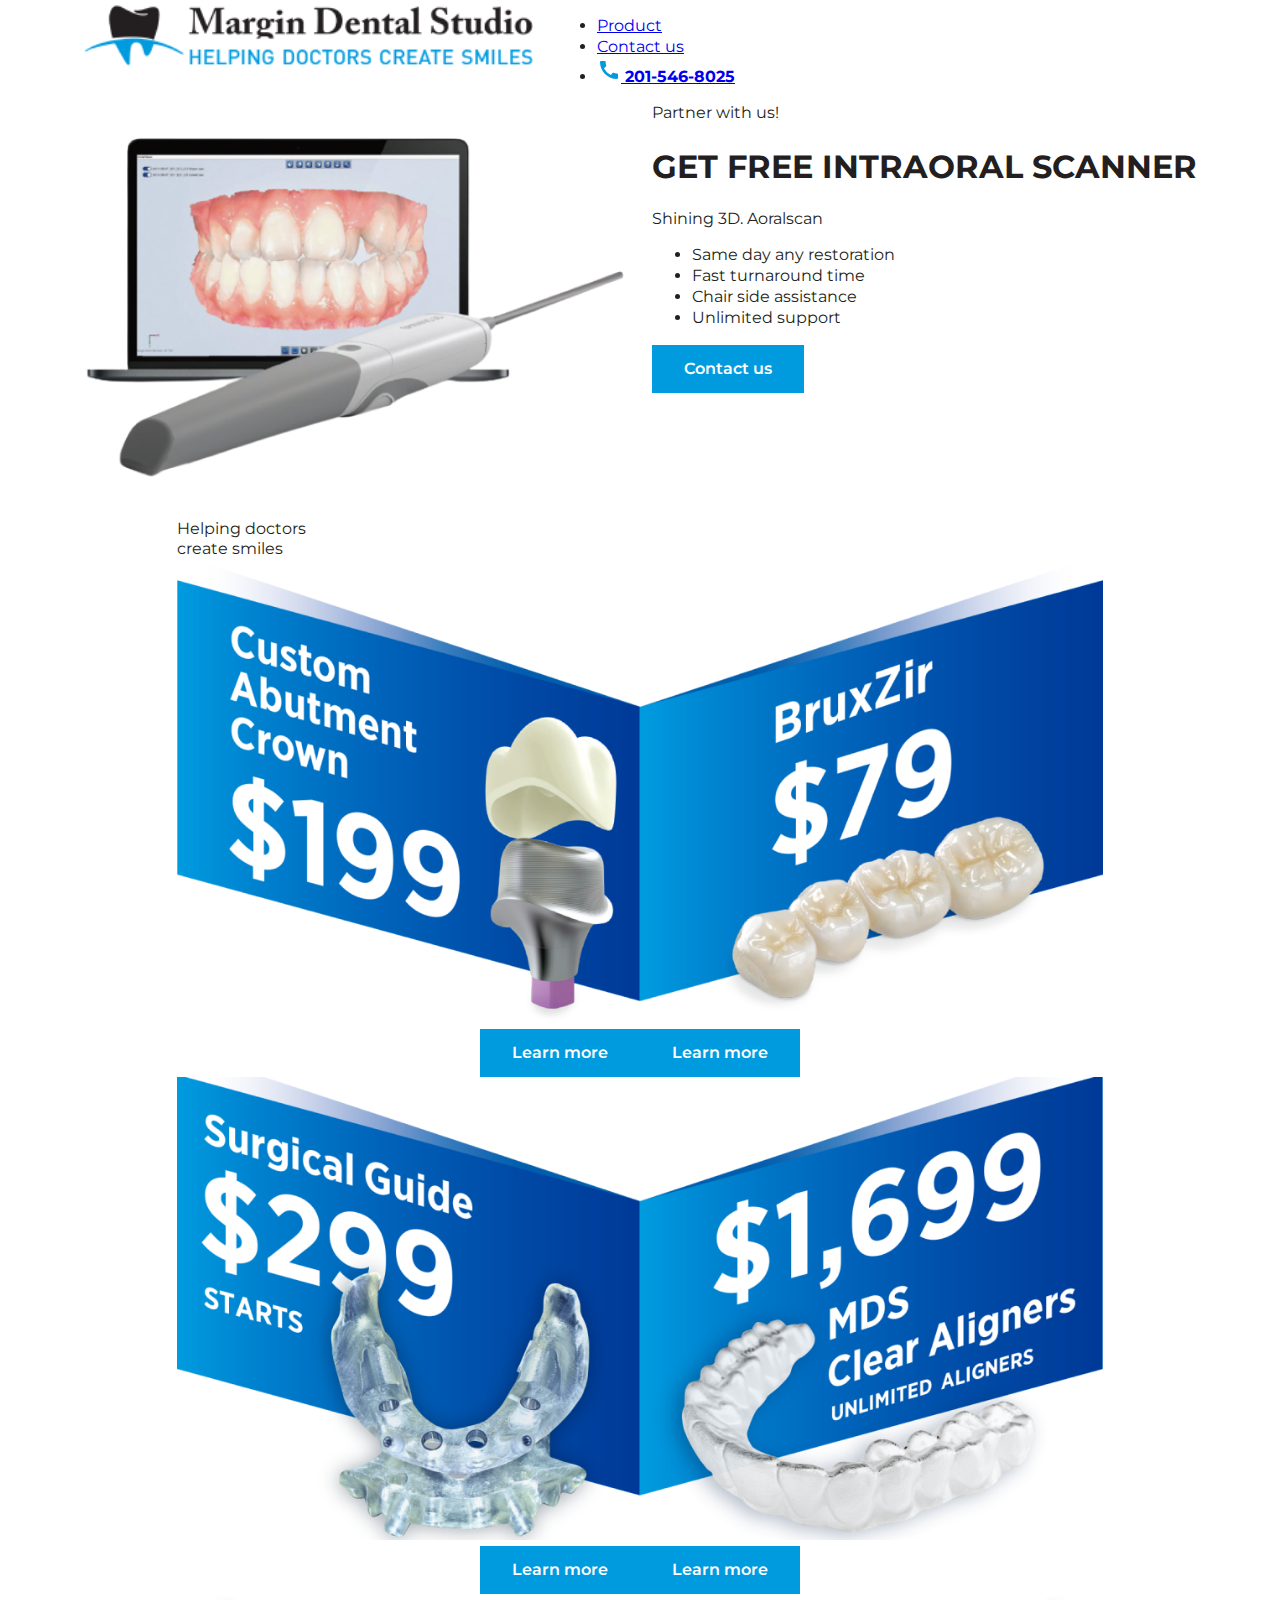
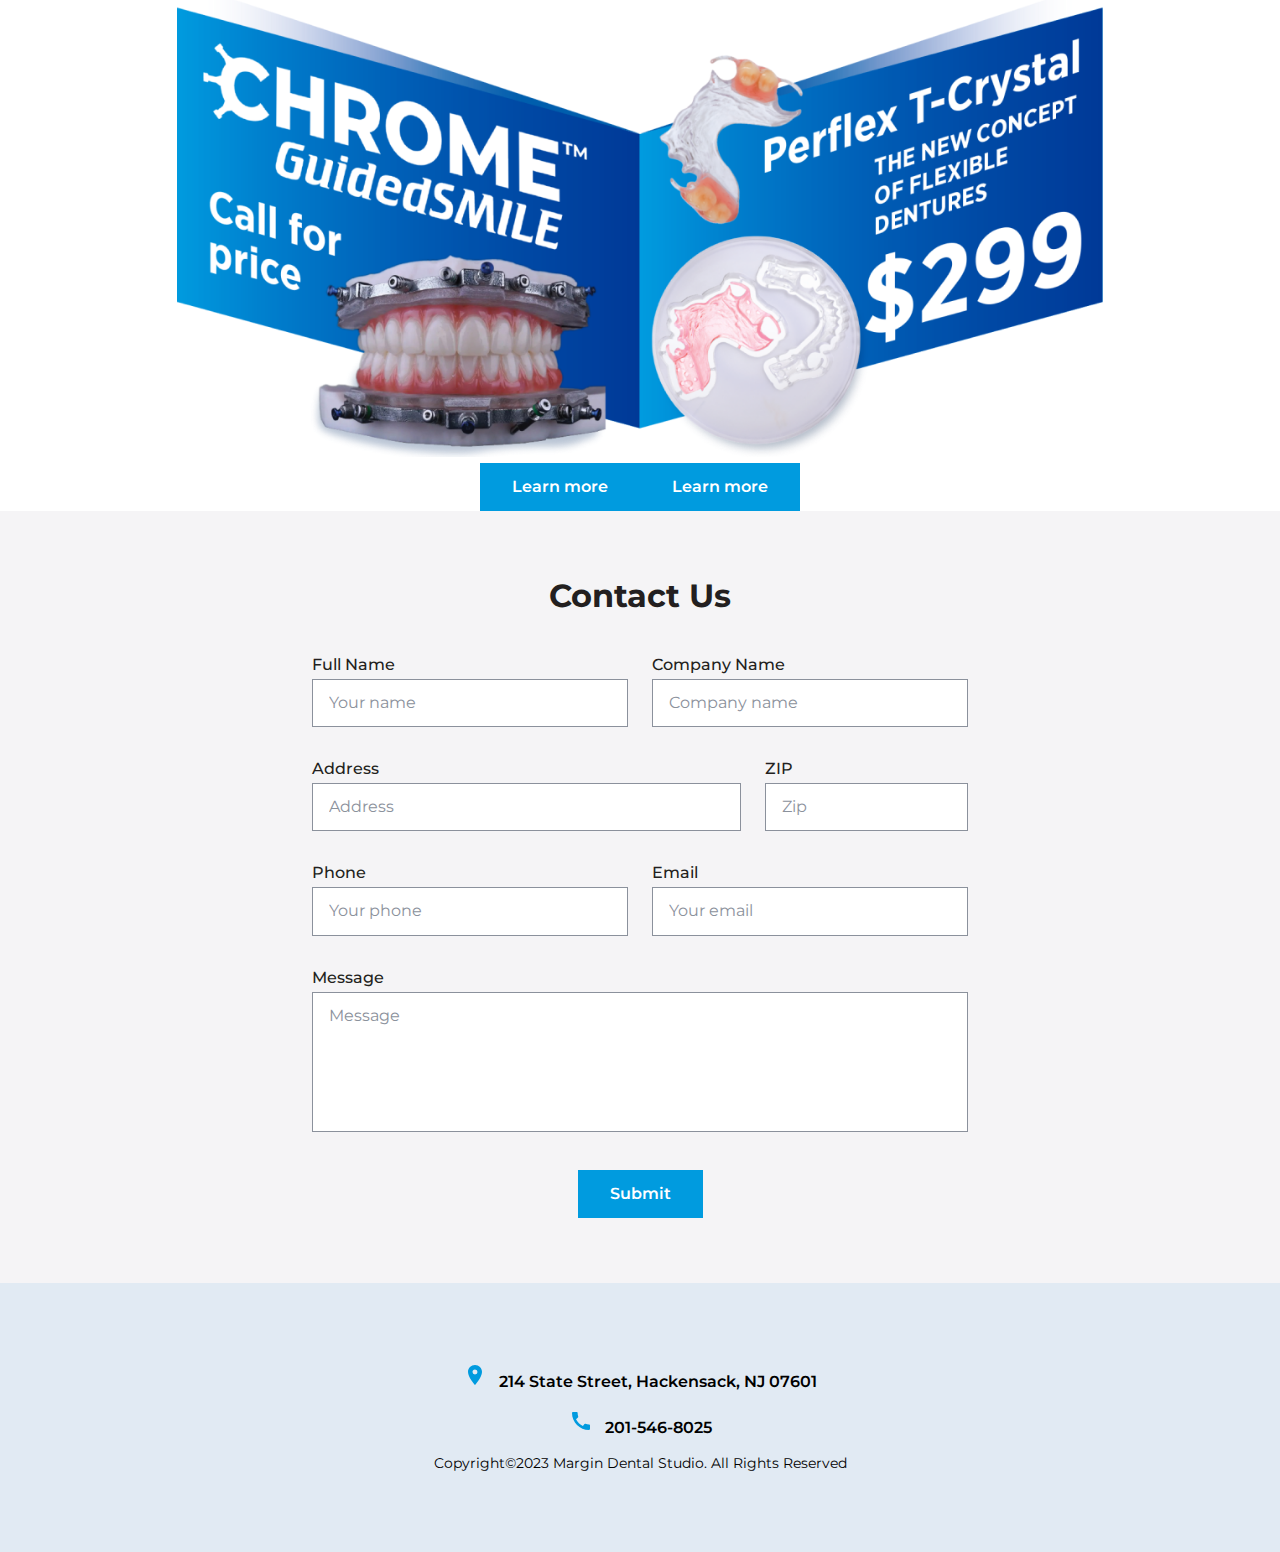
==== index.html @ 73608249 "first commit" ====
<!DOCTYPE html>
<html lang="en">

<head>
    <meta charset="UTF-8">
    <meta http-equiv="X-UA-Compatible" content="IE=edge">
    <meta name="viewport" content="width=device-width, initial-scale=1.0">
    <title>Dental</title>
    <link
        href="https://fonts.googleapis.com/css?family=Montserrat:100,200,300,regular,500,600,700,800,900,100italic,200italic,300italic,italic,500italic,600italic,700italic,800italic,900italic"
        rel="stylesheet" />
    <link rel="stylesheet" href="styles/normalize.css">
    <link rel="stylesheet" href="styles/grid.css">
    <link rel="stylesheet" href="styles/styles.css">
</head>

<body>
    <header class="header">
        <div class="container">
            <div class="row">
                <div class="col-md-5">
                    <div class="logo">
                        <img src="images/logo.png" alt="Logotype">
                    </div>
                </div>
                <div class="col-md-7">
                    <nav>
                        <ul class="menu">
                            <li><a href="#">Product</a></li>
                            <li><a href="#">Contact us</a></li>
                            <li><a href="#">
                                    <svg xmlns="http://www.w3.org/2000/svg" width="24" height="24" fill="none"
                                        viewBox="0 0 24 24">
                                        <g clip-path="url(#a)">
                                            <path fill="#009BDF"
                                                d="M20.01 15.38c-1.23 0-2.42-.2-3.53-.56a.977.977 0 0 0-1.01.24l-1.57 1.97c-2.83-1.35-5.48-3.9-6.89-6.83l1.95-1.66c.27-.28.35-.67.24-1.02-.37-1.11-.56-2.3-.56-3.53 0-.54-.45-.99-.99-.99H4.19C3.65 3 3 3.24 3 3.99 3 13.28 10.73 21 20.01 21c.71 0 .99-.63.99-1.18v-3.45c0-.54-.45-.99-.99-.99Z" />
                                        </g>
                                        <defs>
                                            <clipPath id="a">
                                                <path fill="#fff" d="M0 0h24v24H0z" />
                                            </clipPath>
                                        </defs>
                                    </svg>
                                    <strong>201-546-8025</strong>
                                </a></li>
                        </ul>
                    </nav>
                </div>
            </div>
        </div>
    </header>
    <div class="head">
        <div class="container">
            <div class="row">
                <div class="col-md-6">
                    <img src="images/head.png" alt="head">
                </div>
                <div class="col-md-6">
                    <div class="head__subtitle">
                        Partner with us!
                    </div>
                    <h1 class="head__title">GET FREE INTRAORAL SCANNER</h1>
                    <div class="head__text">Shining 3D. Aoralscan</div>
                    <ul class="list">
                        <li>Same day any restoration</li>
                        <li>Fast turnaround time</li>
                        <li>Chair side assistance</li>
                        <li>Unlimited support</li>
                    </ul>
                    <a href="#" class="btn">Contact us</a>
                </div>
            </div>
        </div>
    </div>
    <div class="main">
        <div class="container">
            <div class="row justify-content-center">
                <div class="col-md-10">
                    <div class="main__title">Helping doctors <br>create smiles</div>

                    <div class="main__item">
                        <div class="main__poster"><img src="images/poster1.png" alt="Poster1"></div>
                        <div class="main__btns d-flex justify-content-center">
                            <a href="#" class="btn blue">Learn more</a>
                            <a href="#" class="btn">Learn more</a>
                        </div>
                    </div>
                    <div class="main__item">
                        <div class="main__poster"><img src="images/poster2.png" alt="Poster2"></div>
                        <div class="main__btns d-flex justify-content-center">
                            <a href="#" class="btn blue">Learn more</a>
                            <a href="#" class="btn">Learn more</a>
                        </div>
                    </div>
                    <div class="main__item">
                        <div class="main__poster"><img src="images/poster3.png" alt="Poster3"></div>
                        <div class="main__btns d-flex justify-content-center">
                            <a href="#" class="btn blue">Learn more</a>
                            <a href="#" class="btn">Learn more</a>
                        </div>
                    </div>
                </div>
            </div>
        </div>
    </div>
    <div class="contactus">
        <div class="container">
            <div class="contactus__title">
                Contact Us
            </div>
            <form action="" class="contactus__form">
                <div class="row">
                    <div class="col-md-6">
                        <div class="contactus__input">
                            <div class="contactus__input_label">Full Name</div>
                            <input type="text" class="page1textbox" placeholder="Your name">
                        </div>
                    </div>
                    <div class="col-md-6">
                        <div class="contactus__input">
                            <div class="contactus__input_label">Company Name</div>
                            <input type="text" class="page1textbox" placeholder="Company name">
                        </div>
                    </div>
                    <div class="col-md-8">
                        <div class="contactus__input">
                            <div class="contactus__input_label">Address</div>
                            <input type="text" class="page1textbox" placeholder="Address">
                        </div>
                    </div>
                    <div class="col-md-4">
                        <div class="contactus__input">
                            <div class="contactus__input_label">ZIP</div>
                            <input type="text" class="page1textbox" placeholder="Zip">
                        </div>
                    </div>
                    <div class="col-md-6">
                        <div class="contactus__input">
                            <div class="contactus__input_label">Phone</div>
                            <input type="text" class="page1textbox" placeholder="Your phone">
                        </div>
                    </div>
                    <div class="col-md-6">
                        <div class="contactus__input">
                            <div class="contactus__input_label">Email</div>
                            <input type="text" class="page1textbox" placeholder="Your email">
                        </div>
                    </div>
                    <div class="mycol-12">
                        <div class="contactus__input">
                            <div class="contactus__input_label">Message</div>
                            <textarea type="text" class="page1textbox" placeholder="Message"></textarea>
                        </div>
                    </div>

                </div>
                <div class="row">
                    <div class="col-md-12 d-flex justify-content-center">
                        <button class="btn" type="submit">Submit</button>
                    </div>
                </div>

            </form>
        </div>
    </div>
    <footer class="footer">
        <div class="container">
            <div class="footer__wrapper">
                <div class="footer__address">
                    <svg xmlns="http://www.w3.org/2000/svg" width="24" height="24" fill="none" viewBox="0 0 24 24">
                        <g clip-path="url(#a)">
                            <path fill="#009BDF"
                                d="M12 2C8.13 2 5 5.13 5 9c0 5.25 7 13 7 13s7-7.75 7-13c0-3.87-3.13-7-7-7Zm0 9.5a2.5 2.5 0 0 1 0-5 2.5 2.5 0 0 1 0 5Z" />
                        </g>
                        <defs>
                            <clipPath id="a">
                                <path fill="#fff" d="M0 0h24v24H0z" />
                            </clipPath>
                        </defs>
                    </svg>

                    <span>214 State Street, Hackensack, NJ 07601</span>
                </div>
                <div class="footer__address">
                    <svg xmlns="http://www.w3.org/2000/svg" width="24" height="24" fill="none" viewBox="0 0 24 24">
                        <g clip-path="url(#a)">
                            <path fill="#009BDF"
                                d="M20.01 15.38c-1.23 0-2.42-.2-3.53-.56a.977.977 0 0 0-1.01.24l-1.57 1.97c-2.83-1.35-5.48-3.9-6.89-6.83l1.95-1.66c.27-.28.35-.67.24-1.02-.37-1.11-.56-2.3-.56-3.53 0-.54-.45-.99-.99-.99H4.19C3.65 3 3 3.24 3 3.99 3 13.28 10.73 21 20.01 21c.71 0 .99-.63.99-1.18v-3.45c0-.54-.45-.99-.99-.99Z" />
                        </g>
                        <defs>
                            <clipPath id="a">
                                <path fill="#fff" d="M0 0h24v24H0z" />
                            </clipPath>
                        </defs>
                    </svg>


                    <span>201-546-8025</span>
                </div>
                <div class="footer__corp">
                    Copyright©2023 Margin Dental Studio. All Rights Reserved
                </div>
            </div>
        </div>
    </footer>
</body>

</html>
---- styles/styles.css ----
* {
  box-sizing: border-box;
}

img {
  width: 100%;
  height: auto;
}

body {
  font-family: "Montserrat", sans-serif;
  font-size: 16px;
  color: #231F20;
  line-height: 1.3;
}

.contactus {
  background-color: #F5F4F6;
  padding: 65px 0px;
}

.contactus__form {
  max-width: 656px;
  margin: 0 auto;
}

.contactus__title {
  font-style: normal;
  font-weight: 700;
  font-size: 32px;
  line-height: 39px;
  text-align: center;
  text-transform: capitalize;
  color: #231F20;
  margin-bottom: 40px;
}

.contactus__input {
  text-align: left;
  margin-bottom: 32px;
}

.contactus__input_label {
  font-weight: 500;
  font-size: 16px;
  line-height: 20px;
  text-transform: capitalize;
  margin-bottom: 4px;
  color: #231F20;
}

.page1textbox {
  padding: 14px 16px;
  border: 1px solid #8B919C;
  font-size: 16px;
  width: 100%;
  outline: none;
}

.page1textbox::-moz-placeholder {
  color: #8B919C;
}

.page1textbox::placeholder {
  color: #8B919C;
}

textarea.page1textbox {
  min-height: 140px;
  resize: none;
}

.btn {
  display: inline-flex;
  justify-content: center;
  align-items: center;
  padding: 14px 32px;
  background: #009BDF;
  cursor: pointer;
  outline: none;
  border: none;
  transition: 0.5s background;
  font-weight: 600;
  font-size: 16px;
  line-height: 20px;
  color: #FFFFFF;
  text-decoration: none;
}

.btn:hover {
  background-color: #0173a3;
}

.aic {
  display: flex;
  align-items: center;
  justify-content: center;
}

.footer {
  padding: 80px 0px;
  background-color: #E1EAF3;
}

.footer__wrapper {
  text-align: center;
}

.footer__address {
  margin-bottom: 16px;
  font-weight: 600;
  font-size: 16px;
  line-height: 22px;
  color: #000000;
}

.footer__address svg {
  margin-right: 8px;
}

.footer__corp {
  font-size: 14px;
  line-height: 17px;
  color: #000;
}

.myheader {
  background: #F5F4F6;
  padding: 20px 0px;
}

.myheader__wrapper {
  display: flex;
  align-items: center;
  justify-content: space-between;
  flex-wrap: wrap;
  gap: 20px;
}

.myheader nav {
  max-width: 400px;
}

.mymenu {
  list-style: none;
  margin: 0;
  padding: 0;
  display: flex;
  align-items: center;
  width: 100%;
  justify-content: space-between;
}

.mymenu li a {
  text-decoration: none;
  font-size: 16px;
  line-height: 20px;
  color: #231F20;
}

.mymenu li a:hover {
  text-decoration: underline;
}
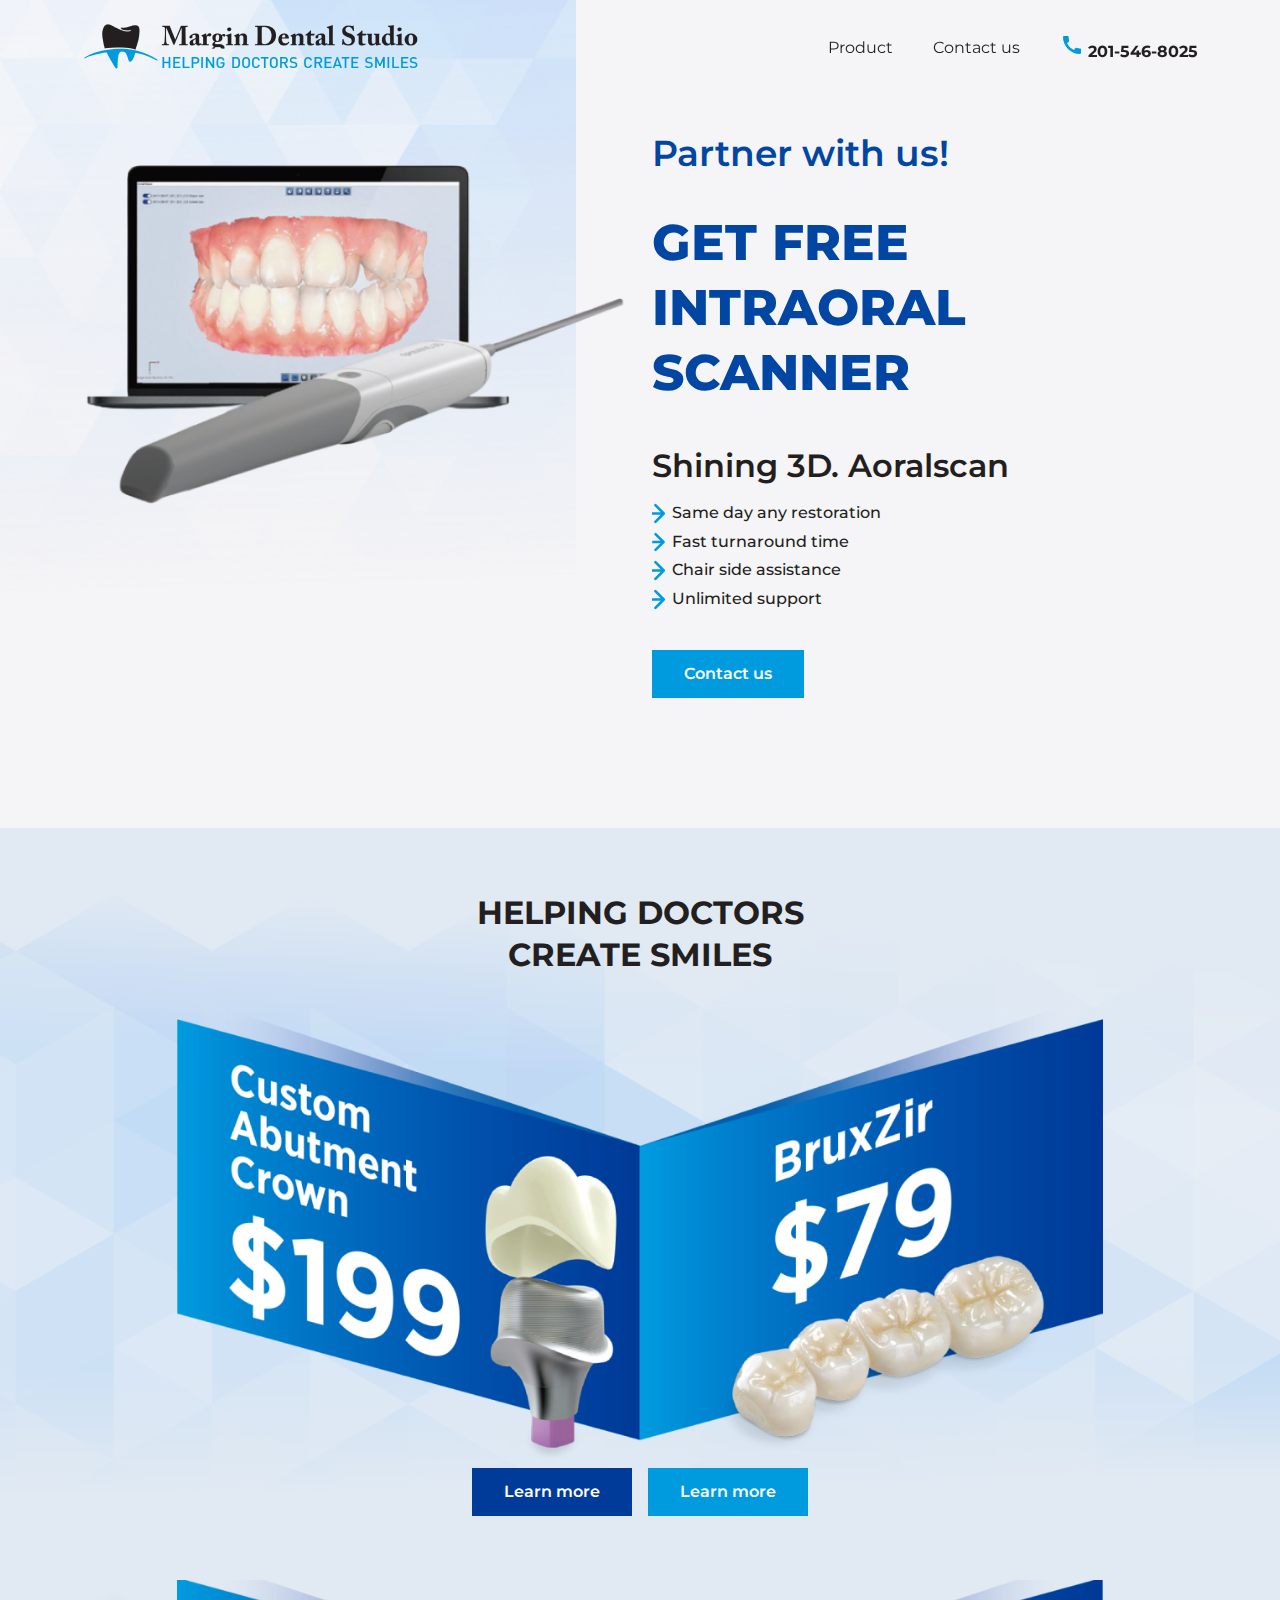
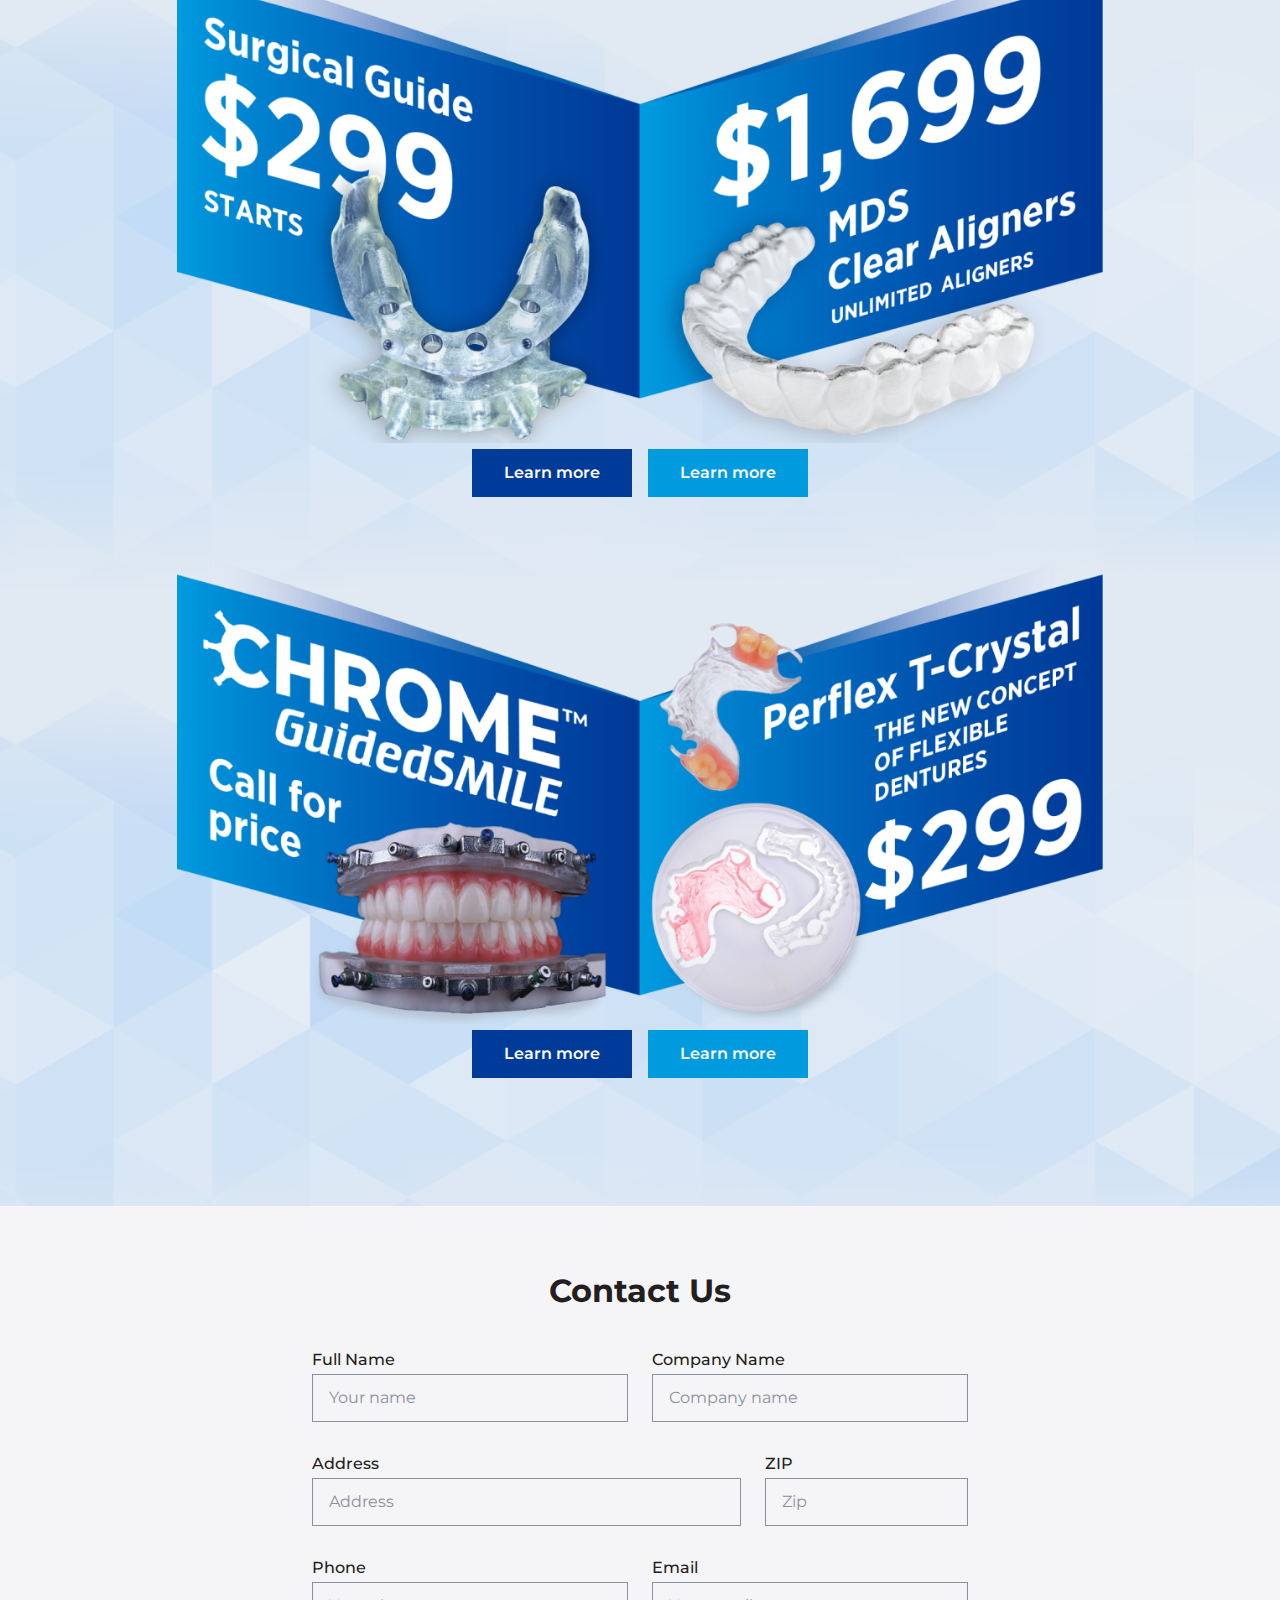
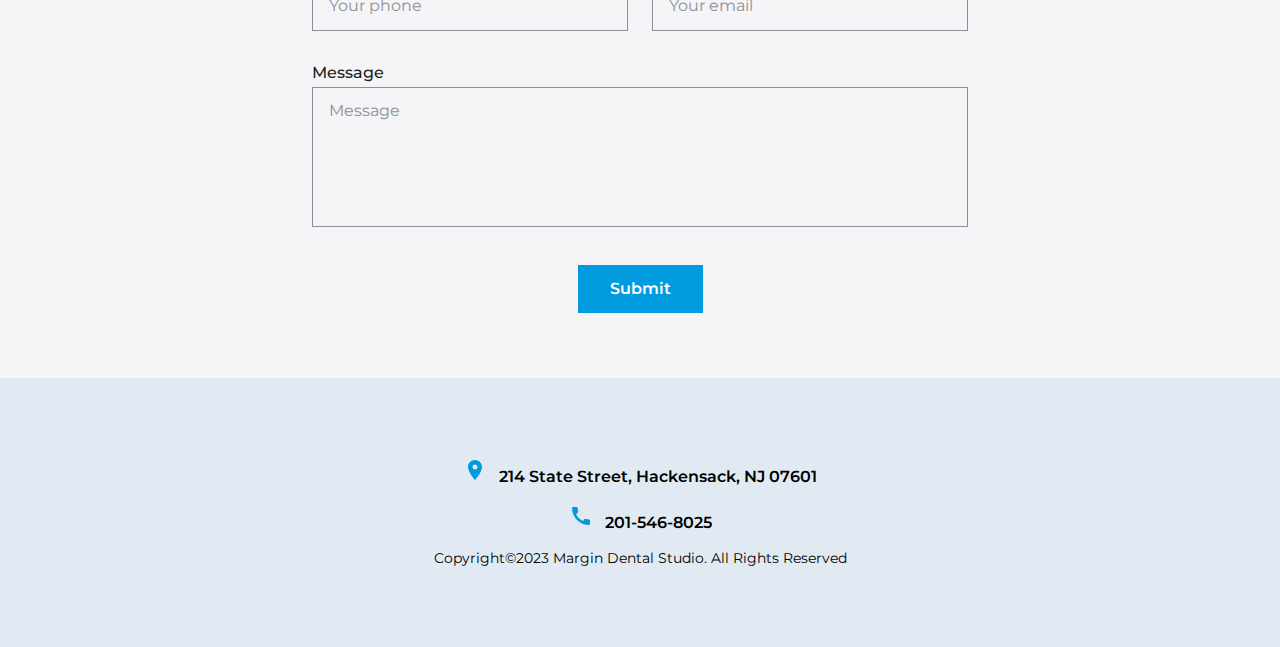
==== commit aef5390f: "fix first page" ====
--- a/index.html
+++ b/index.html
@@ -17,13 +17,13 @@
 <body>
     <header class="header">
         <div class="container">
-            <div class="row">
-                <div class="col-md-5">
+            <div class="row align-items-center justify-content-between">
+                <div class="col-md-5 d-flex">
                     <div class="logo">
                         <img src="images/logo.png" alt="Logotype">
                     </div>
                 </div>
-                <div class="col-md-7">
+                <div class="col-md-7 d-flex justify-content-md-end">
                     <nav>
                         <ul class="menu">
                             <li><a href="#">Product</a></li>
@@ -203,6 +203,8 @@
             </div>
         </div>
     </footer>
+    <script src='https://code.jquery.com/jquery-3.5.1.min.js'></script>
+    <script src="js/main.js"></script>
 </body>
 
 </html>--- a/styles/styles.css
+++ b/styles/styles.css
@@ -3,7 +3,7 @@
 }
 
 img {
-  width: 100%;
+  max-width: 100%;
   height: auto;
 }
 
@@ -55,6 +55,7 @@
   font-size: 16px;
   width: 100%;
   outline: none;
+  background-color: transparent;
 }
 
 .page1textbox::-moz-placeholder {
@@ -86,6 +87,9 @@
   color: #FFFFFF;
   text-decoration: none;
 }
+.btn.blue {
+  background-color: #003B99;
+}
 
 .btn:hover {
   background-color: #0173a3;
@@ -124,12 +128,21 @@
   color: #000;
 }
 
-.myheader {
+.header {
+  background: transparent;
+  padding: 20px 0px;
+  position: fixed;
+  top: 0;
+  left: 0;
+  width: 100%;
+  transition: 0.1s;
+}
+.header.scroll {
   background: #F5F4F6;
-  padding: 20px 0px;
-}
-
-.myheader__wrapper {
+  border-bottom: 1px solid #eee;
+}
+
+.header__wrapper {
   display: flex;
   align-items: center;
   justify-content: space-between;
@@ -137,27 +150,100 @@
   gap: 20px;
 }
 
-.myheader nav {
-  max-width: 400px;
-}
-
-.mymenu {
+.menu {
   list-style: none;
   margin: 0;
   padding: 0;
   display: flex;
   align-items: center;
-  width: 100%;
-  justify-content: space-between;
-}
-
-.mymenu li a {
+  gap: 40px;
+}
+
+.menu li a {
   text-decoration: none;
   font-size: 16px;
   line-height: 20px;
   color: #231F20;
 }
 
-.mymenu li a:hover {
+.menu li a:hover {
   text-decoration: underline;
+}
+
+.head {
+  padding-top: 130px;
+  padding-bottom: 130px;
+  background: #F5F4F6 url("../images/header_bg.png") no-repeat top left/45%;
+}
+@media (max-width: 768px) {
+  .head {
+    background-size: 100%;
+  }
+}
+
+@media (max-width: 768px) {
+  .logo {
+    margin: 0 auto;
+  }
+  .header nav {
+    margin: 0 auto;
+  }
+}
+.head__subtitle {
+  font-weight: 600;
+  font-size: 36px;
+  color: #0046A2;
+  margin-bottom: 10px;
+}
+
+.head__title {
+  font-weight: 800;
+  font-size: 50px;
+  color: #0046A2;
+  margin-bottom: 40px;
+}
+
+.head__text {
+  font-weight: 600;
+  font-size: 32px;
+  color: #231F20;
+  margin-bottom: 16px;
+}
+
+.list {
+  list-style: none;
+  margin: 0;
+  padding: 0;
+  margin-bottom: 40px;
+}
+.list li {
+  padding-left: 20px;
+  background-image: url("[data-uri]");
+  background-repeat: no-repeat;
+  background-position: center left;
+  background-size: contain;
+  font-weight: 500;
+  margin-bottom: 8px;
+}
+
+.main {
+  padding: 64px 0px;
+  background: #E1EAF3 url("../images/main_bg.png") repeat-y top center/100%;
+}
+
+.main__title {
+  font-weight: 700;
+  font-size: 32px;
+  text-align: center;
+  text-transform: uppercase;
+  color: #231F20;
+  margin-bottom: 24px;
+}
+
+.main__btns {
+  gap: 16px;
+}
+
+.main__item {
+  margin-bottom: 64px;
 }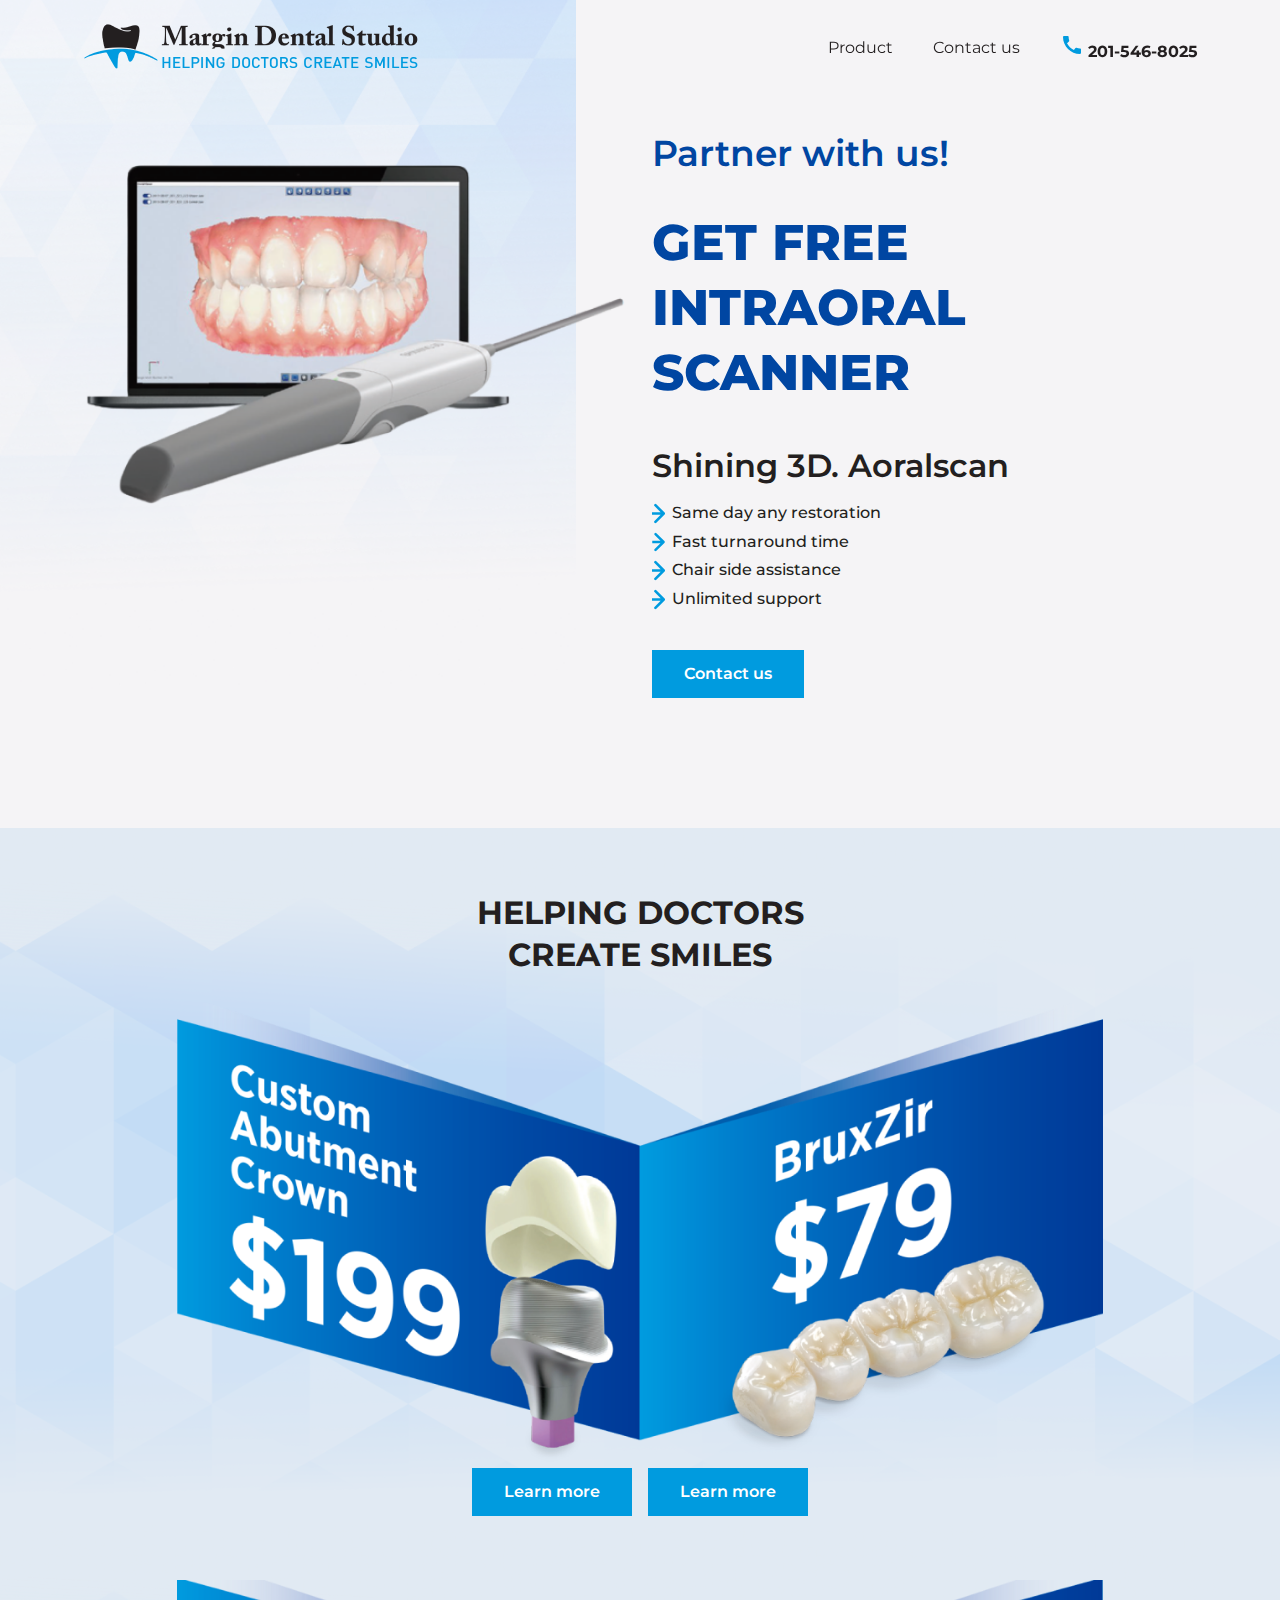
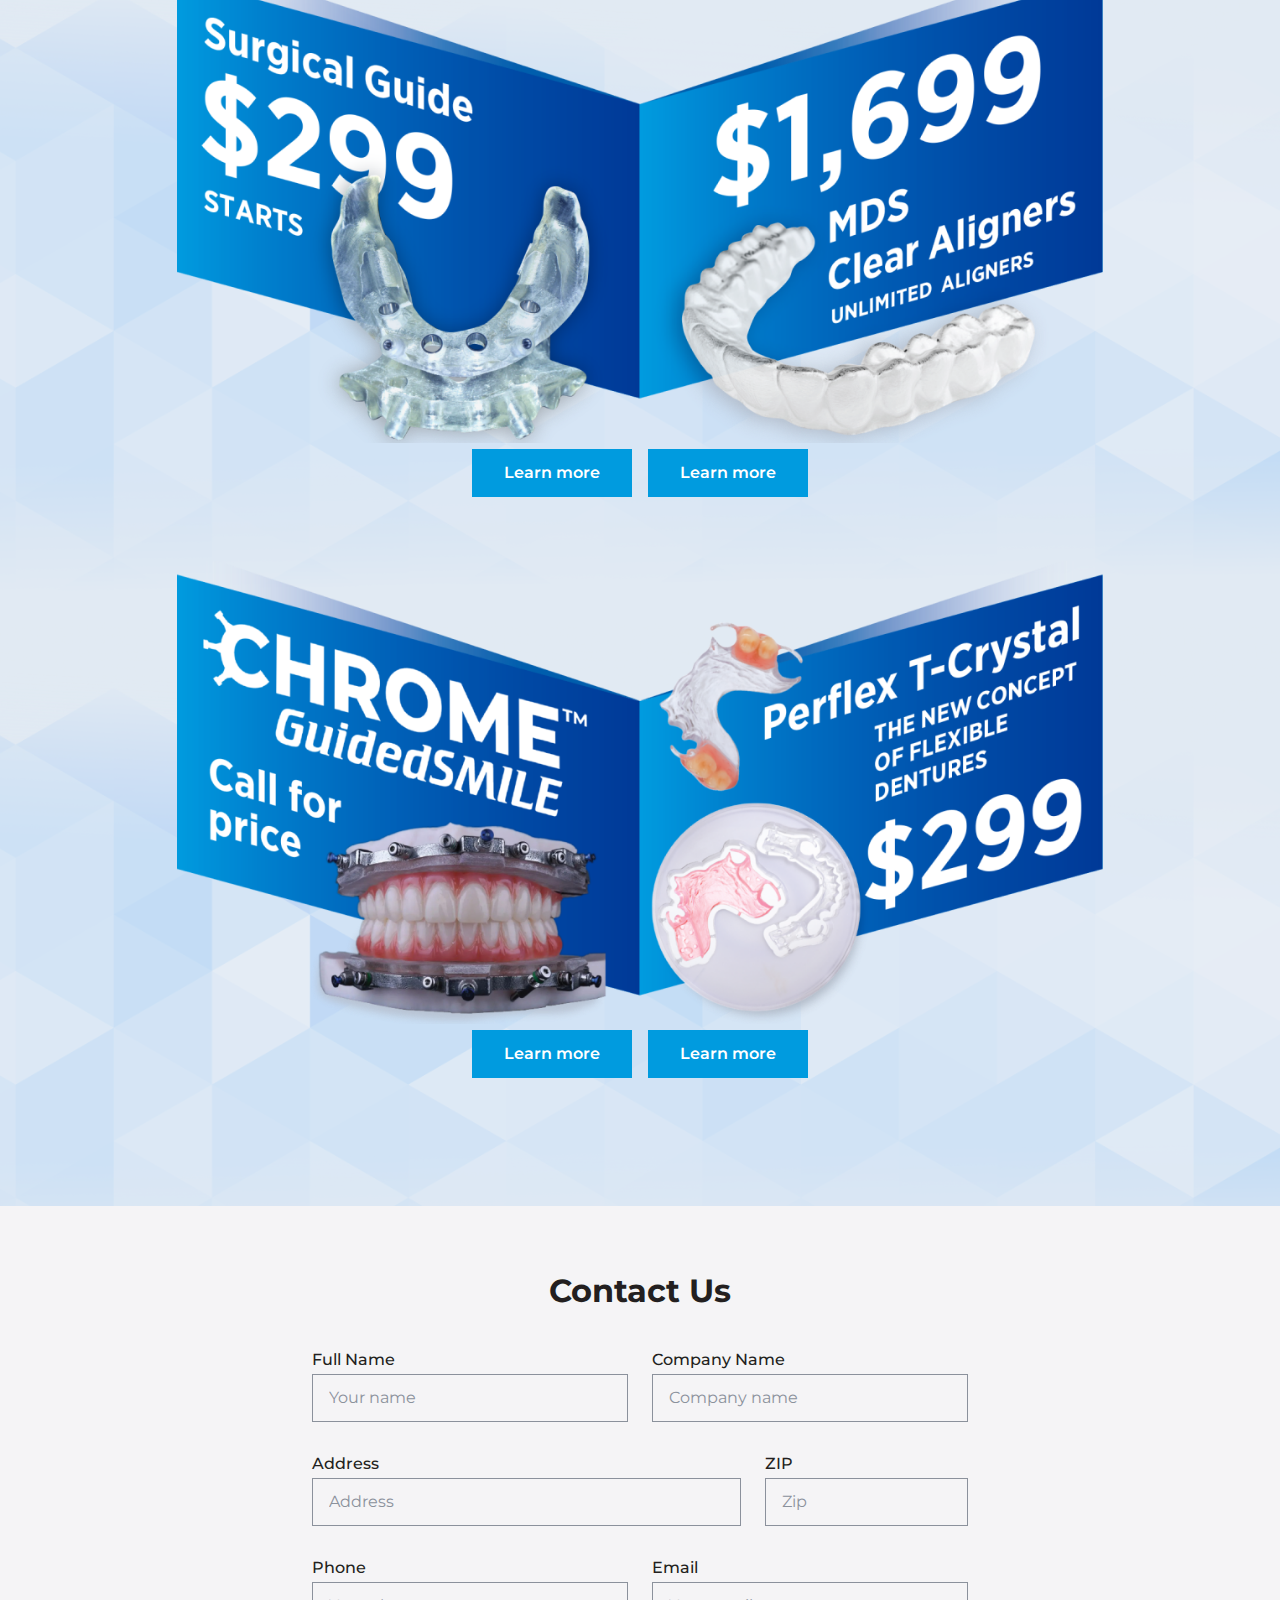
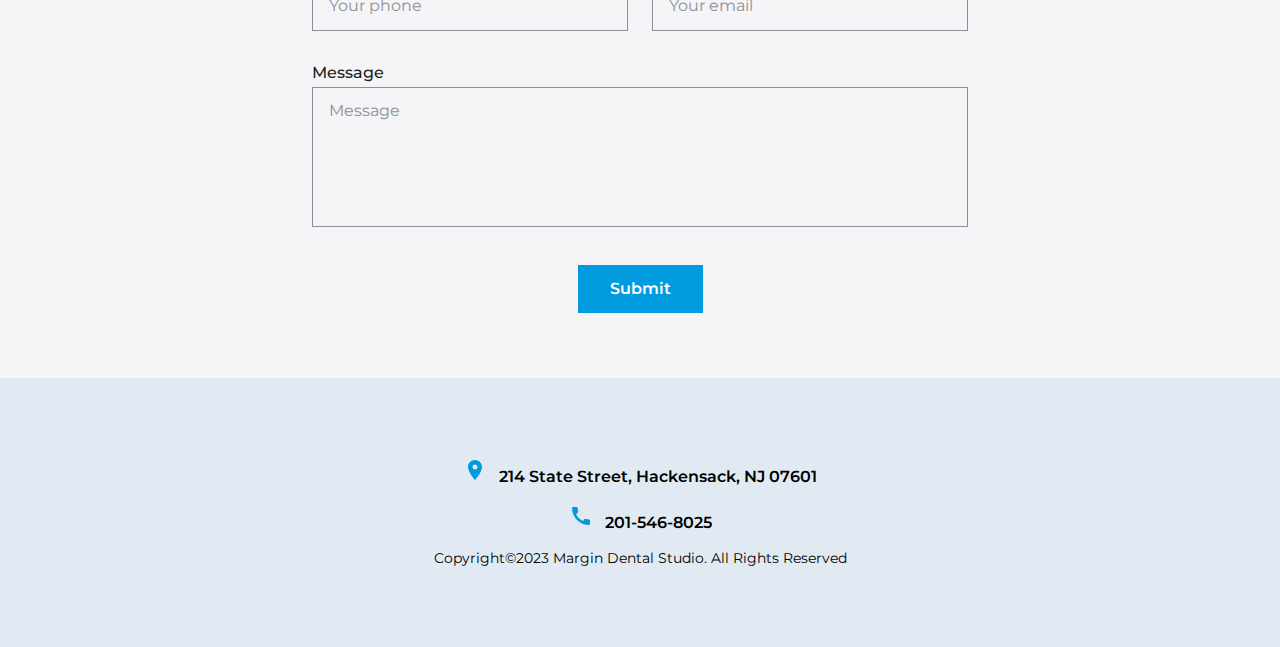
==== commit 9c7add35: "add js" ====
--- a/index.html
+++ b/index.html
@@ -81,21 +81,21 @@
                     <div class="main__item">
                         <div class="main__poster"><img src="images/poster1.png" alt="Poster1"></div>
                         <div class="main__btns d-flex justify-content-center">
-                            <a href="#" class="btn blue">Learn more</a>
+                            <a href="#" class="btn">Learn more</a>
                             <a href="#" class="btn">Learn more</a>
                         </div>
                     </div>
                     <div class="main__item">
                         <div class="main__poster"><img src="images/poster2.png" alt="Poster2"></div>
                         <div class="main__btns d-flex justify-content-center">
-                            <a href="#" class="btn blue">Learn more</a>
+                            <a href="#" class="btn">Learn more</a>
                             <a href="#" class="btn">Learn more</a>
                         </div>
                     </div>
                     <div class="main__item">
                         <div class="main__poster"><img src="images/poster3.png" alt="Poster3"></div>
                         <div class="main__btns d-flex justify-content-center">
-                            <a href="#" class="btn blue">Learn more</a>
+                            <a href="#" class="btn">Learn more</a>
                             <a href="#" class="btn">Learn more</a>
                         </div>
                     </div>
@@ -108,42 +108,42 @@
             <div class="contactus__title">
                 Contact Us
             </div>
-            <form action="" class="contactus__form">
+            <form action="" class="contactus__form" id="form">
                 <div class="row">
                     <div class="col-md-6">
                         <div class="contactus__input">
                             <div class="contactus__input_label">Full Name</div>
-                            <input type="text" class="page1textbox" placeholder="Your name">
+                            <input type="text" class="page1textbox" placeholder="Your name" required>
                         </div>
                     </div>
                     <div class="col-md-6">
                         <div class="contactus__input">
                             <div class="contactus__input_label">Company Name</div>
-                            <input type="text" class="page1textbox" placeholder="Company name">
+                            <input type="text" class="page1textbox" placeholder="Company name" required>
                         </div>
                     </div>
                     <div class="col-md-8">
                         <div class="contactus__input">
                             <div class="contactus__input_label">Address</div>
-                            <input type="text" class="page1textbox" placeholder="Address">
+                            <input type="text" class="page1textbox" placeholder="Address" required>
                         </div>
                     </div>
                     <div class="col-md-4">
                         <div class="contactus__input">
                             <div class="contactus__input_label">ZIP</div>
-                            <input type="text" class="page1textbox" placeholder="Zip">
+                            <input type="text" class="page1textbox" placeholder="Zip" required>
                         </div>
                     </div>
                     <div class="col-md-6">
                         <div class="contactus__input">
                             <div class="contactus__input_label">Phone</div>
-                            <input type="text" class="page1textbox" placeholder="Your phone">
+                            <input type="text" class="page1textbox" placeholder="Your phone" required>
                         </div>
                     </div>
                     <div class="col-md-6">
                         <div class="contactus__input">
                             <div class="contactus__input_label">Email</div>
-                            <input type="text" class="page1textbox" placeholder="Your email">
+                            <input type="text" class="page1textbox" placeholder="Your email" required>
                         </div>
                     </div>
                     <div class="mycol-12">
@@ -161,6 +161,11 @@
                 </div>
 
             </form>
+            <div class="form_thankyou" id="thankyou">
+                <div class="form_thankyou__title">Thank you!</div>
+                <p>Your message has been sent saccesfully!</p>
+                <button class="btn" type="button">Ok</button>
+            </div>
         </div>
     </div>
     <footer class="footer">
--- a/styles/styles.css
+++ b/styles/styles.css
@@ -87,12 +87,13 @@
   color: #FFFFFF;
   text-decoration: none;
 }
-.btn.blue {
+
+.btn:hover {
   background-color: #003B99;
 }
 
-.btn:hover {
-  background-color: #0173a3;
+.btn:disabled {
+  background: rgba(0, 155, 223, 0.4);
 }
 
 .aic {
@@ -246,4 +247,22 @@
 
 .main__item {
   margin-bottom: 64px;
+}
+
+.form_thankyou {
+  display: none;
+  max-width: 426px;
+  margin: 0 auto;
+  text-align: center;
+}
+.form_thankyou__title {
+  font-weight: 700;
+  font-size: 48px;
+  text-transform: capitalize;
+  color: #231F20;
+  margin-bottom: 32px;
+}
+.form_thankyou p {
+  color: #322F29;
+  margin-bottom: 32px;
 }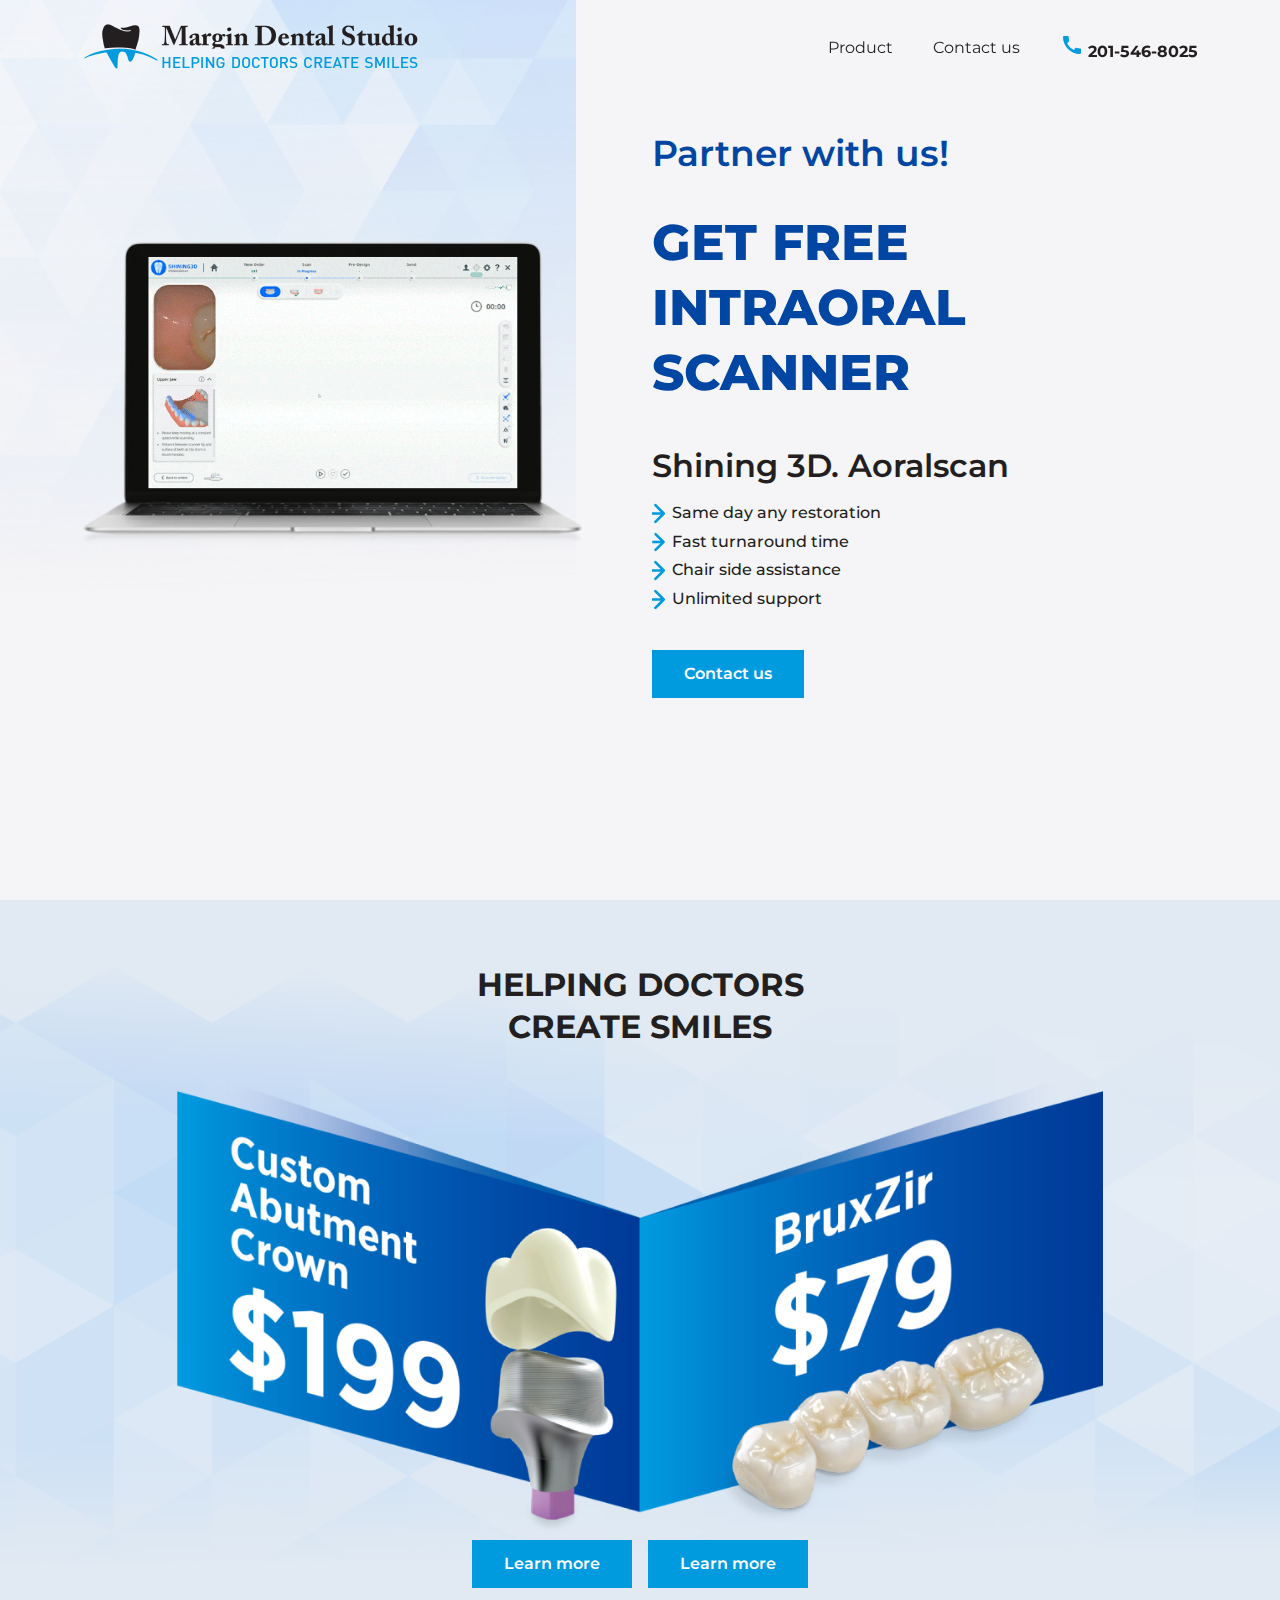
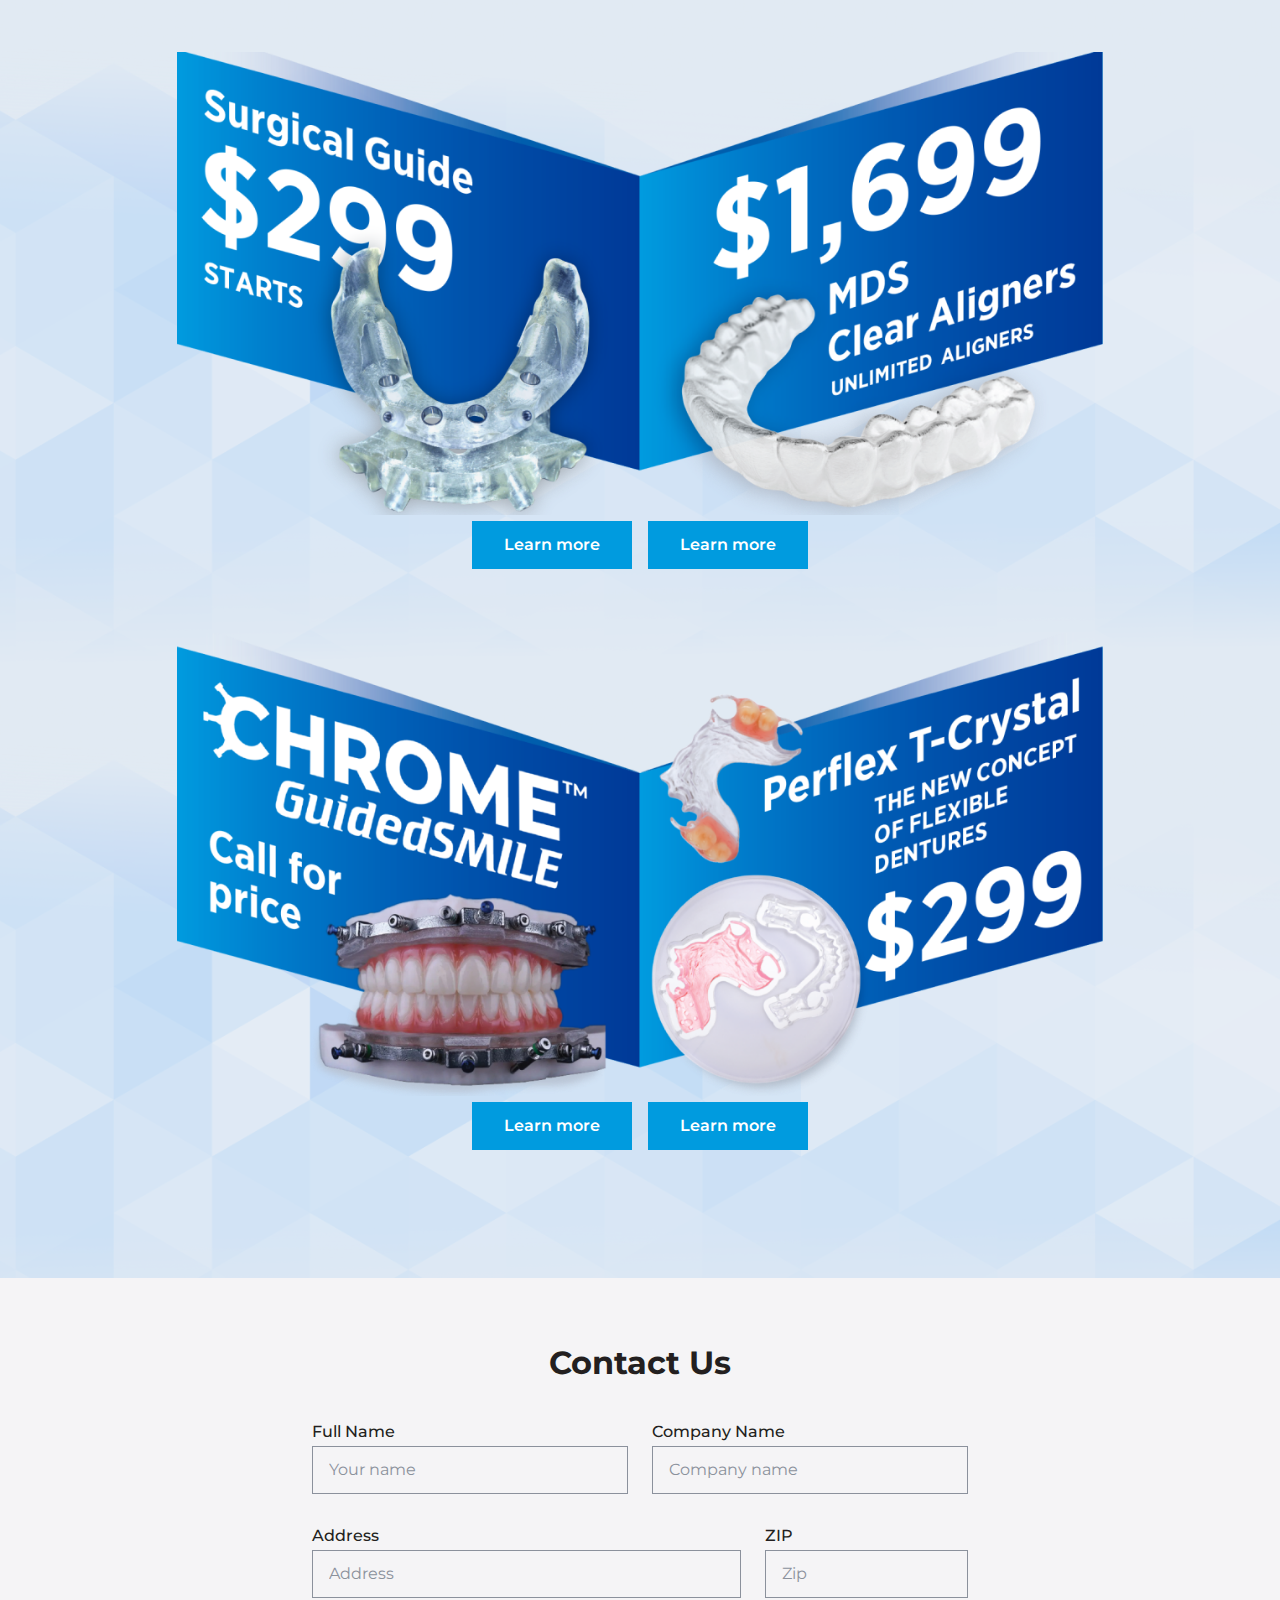
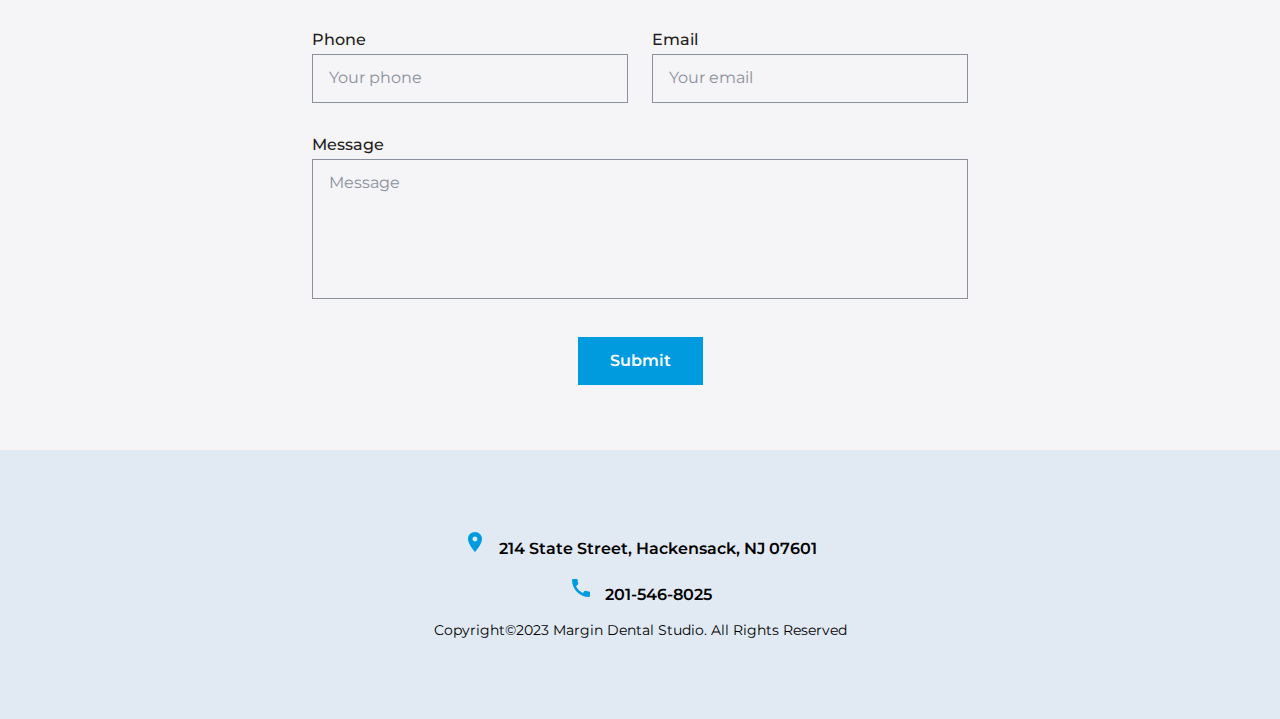
==== commit 22ffeca6: "add laptop parallax" ====
--- a/index.html
+++ b/index.html
@@ -1,215 +1,277 @@
 <!DOCTYPE html>
 <html lang="en">
-
-<head>
-    <meta charset="UTF-8">
-    <meta http-equiv="X-UA-Compatible" content="IE=edge">
-    <meta name="viewport" content="width=device-width, initial-scale=1.0">
+  <head>
+    <meta charset="UTF-8" />
+    <meta http-equiv="X-UA-Compatible" content="IE=edge" />
+    <meta name="viewport" content="width=device-width, initial-scale=1.0" />
     <title>Dental</title>
     <link
-        href="https://fonts.googleapis.com/css?family=Montserrat:100,200,300,regular,500,600,700,800,900,100italic,200italic,300italic,italic,500italic,600italic,700italic,800italic,900italic"
-        rel="stylesheet" />
-    <link rel="stylesheet" href="styles/normalize.css">
-    <link rel="stylesheet" href="styles/grid.css">
-    <link rel="stylesheet" href="styles/styles.css">
-</head>
-
-<body>
+      href="https://fonts.googleapis.com/css?family=Montserrat:100,200,300,regular,500,600,700,800,900,100italic,200italic,300italic,italic,500italic,600italic,700italic,800italic,900italic"
+      rel="stylesheet"
+    />
+    <link rel="stylesheet" href="styles/normalize.css" />
+    <link rel="stylesheet" href="styles/grid.css" />
+    <link rel="stylesheet" href="styles/styles.css" />
+  </head>
+
+  <body>
     <header class="header">
-        <div class="container">
-            <div class="row align-items-center justify-content-between">
-                <div class="col-md-5 d-flex">
-                    <div class="logo">
-                        <img src="images/logo.png" alt="Logotype">
-                    </div>
-                </div>
-                <div class="col-md-7 d-flex justify-content-md-end">
-                    <nav>
-                        <ul class="menu">
-                            <li><a href="#">Product</a></li>
-                            <li><a href="#">Contact us</a></li>
-                            <li><a href="#">
-                                    <svg xmlns="http://www.w3.org/2000/svg" width="24" height="24" fill="none"
-                                        viewBox="0 0 24 24">
-                                        <g clip-path="url(#a)">
-                                            <path fill="#009BDF"
-                                                d="M20.01 15.38c-1.23 0-2.42-.2-3.53-.56a.977.977 0 0 0-1.01.24l-1.57 1.97c-2.83-1.35-5.48-3.9-6.89-6.83l1.95-1.66c.27-.28.35-.67.24-1.02-.37-1.11-.56-2.3-.56-3.53 0-.54-.45-.99-.99-.99H4.19C3.65 3 3 3.24 3 3.99 3 13.28 10.73 21 20.01 21c.71 0 .99-.63.99-1.18v-3.45c0-.54-.45-.99-.99-.99Z" />
-                                        </g>
-                                        <defs>
-                                            <clipPath id="a">
-                                                <path fill="#fff" d="M0 0h24v24H0z" />
-                                            </clipPath>
-                                        </defs>
-                                    </svg>
-                                    <strong>201-546-8025</strong>
-                                </a></li>
-                        </ul>
-                    </nav>
-                </div>
-            </div>
-        </div>
+      <div class="container">
+        <div class="row align-items-center justify-content-between">
+          <div class="col-md-5 d-flex">
+            <div class="logo">
+              <img src="images/logo.png" alt="Logotype" />
+            </div>
+          </div>
+          <div class="col-md-7 d-flex justify-content-md-end">
+            <nav>
+              <ul class="menu">
+                <li><a href="#">Product</a></li>
+                <li><a href="#">Contact us</a></li>
+                <li>
+                  <a href="#">
+                    <svg
+                      xmlns="http://www.w3.org/2000/svg"
+                      width="24"
+                      height="24"
+                      fill="none"
+                      viewBox="0 0 24 24"
+                    >
+                      <g clip-path="url(#a)">
+                        <path
+                          fill="#009BDF"
+                          d="M20.01 15.38c-1.23 0-2.42-.2-3.53-.56a.977.977 0 0 0-1.01.24l-1.57 1.97c-2.83-1.35-5.48-3.9-6.89-6.83l1.95-1.66c.27-.28.35-.67.24-1.02-.37-1.11-.56-2.3-.56-3.53 0-.54-.45-.99-.99-.99H4.19C3.65 3 3 3.24 3 3.99 3 13.28 10.73 21 20.01 21c.71 0 .99-.63.99-1.18v-3.45c0-.54-.45-.99-.99-.99Z"
+                        />
+                      </g>
+                      <defs>
+                        <clipPath id="a">
+                          <path fill="#fff" d="M0 0h24v24H0z" />
+                        </clipPath>
+                      </defs>
+                    </svg>
+                    <strong>201-546-8025</strong>
+                  </a>
+                </li>
+              </ul>
+            </nav>
+          </div>
+        </div>
+      </div>
     </header>
     <div class="head">
-        <div class="container">
-            <div class="row">
-                <div class="col-md-6">
-                    <img src="images/head.png" alt="head">
-                </div>
-                <div class="col-md-6">
-                    <div class="head__subtitle">
-                        Partner with us!
-                    </div>
-                    <h1 class="head__title">GET FREE INTRAORAL SCANNER</h1>
-                    <div class="head__text">Shining 3D. Aoralscan</div>
-                    <ul class="list">
-                        <li>Same day any restoration</li>
-                        <li>Fast turnaround time</li>
-                        <li>Chair side assistance</li>
-                        <li>Unlimited support</li>
-                    </ul>
-                    <a href="#" class="btn">Contact us</a>
-                </div>
-            </div>
-        </div>
+      <div class="container">
+        <div class="row">
+          <div class="col-md-6 laptop-wrapper">
+            <div class="laptop-inner">
+              <img src="images/laptop.png" alt="head" />
+              <div class="video-bg">
+                <img src="images/video.gif" alt="bg-video" />
+              </div>
+            </div>
+          </div>
+          <div class="col-md-6 header-title">
+            <div class="head__subtitle">Partner with us!</div>
+            <h1 class="head__title">GET FREE INTRAORAL SCANNER</h1>
+            <div class="head__text">Shining 3D. Aoralscan</div>
+            <ul class="list">
+              <li>Same day any restoration</li>
+              <li>Fast turnaround time</li>
+              <li>Chair side assistance</li>
+              <li>Unlimited support</li>
+            </ul>
+            <a href="#" class="btn">Contact us</a>
+          </div>
+        </div>
+      </div>
     </div>
     <div class="main">
-        <div class="container">
-            <div class="row justify-content-center">
-                <div class="col-md-10">
-                    <div class="main__title">Helping doctors <br>create smiles</div>
-
-                    <div class="main__item">
-                        <div class="main__poster"><img src="images/poster1.png" alt="Poster1"></div>
-                        <div class="main__btns d-flex justify-content-center">
-                            <a href="#" class="btn">Learn more</a>
-                            <a href="#" class="btn">Learn more</a>
-                        </div>
-                    </div>
-                    <div class="main__item">
-                        <div class="main__poster"><img src="images/poster2.png" alt="Poster2"></div>
-                        <div class="main__btns d-flex justify-content-center">
-                            <a href="#" class="btn">Learn more</a>
-                            <a href="#" class="btn">Learn more</a>
-                        </div>
-                    </div>
-                    <div class="main__item">
-                        <div class="main__poster"><img src="images/poster3.png" alt="Poster3"></div>
-                        <div class="main__btns d-flex justify-content-center">
-                            <a href="#" class="btn">Learn more</a>
-                            <a href="#" class="btn">Learn more</a>
-                        </div>
-                    </div>
-                </div>
-            </div>
-        </div>
+      <div class="container">
+        <div class="row justify-content-center">
+          <div class="col-md-10">
+            <div class="main__title">Helping doctors <br />create smiles</div>
+
+            <div class="main__item">
+              <div class="main__poster">
+                <img src="images/poster1.png" alt="Poster1" />
+              </div>
+              <div class="main__btns d-flex justify-content-center">
+                <a href="#" class="btn">Learn more</a>
+                <a href="#" class="btn">Learn more</a>
+              </div>
+            </div>
+            <div class="main__item">
+              <div class="main__poster">
+                <img src="images/poster2.png" alt="Poster2" />
+              </div>
+              <div class="main__btns d-flex justify-content-center">
+                <a href="#" class="btn">Learn more</a>
+                <a href="#" class="btn">Learn more</a>
+              </div>
+            </div>
+            <div class="main__item">
+              <div class="main__poster">
+                <img src="images/poster3.png" alt="Poster3" />
+              </div>
+              <div class="main__btns d-flex justify-content-center">
+                <a href="#" class="btn">Learn more</a>
+                <a href="#" class="btn">Learn more</a>
+              </div>
+            </div>
+          </div>
+        </div>
+      </div>
     </div>
     <div class="contactus">
-        <div class="container">
-            <div class="contactus__title">
-                Contact Us
-            </div>
-            <form action="" class="contactus__form" id="form">
-                <div class="row">
-                    <div class="col-md-6">
-                        <div class="contactus__input">
-                            <div class="contactus__input_label">Full Name</div>
-                            <input type="text" class="page1textbox" placeholder="Your name" required>
-                        </div>
-                    </div>
-                    <div class="col-md-6">
-                        <div class="contactus__input">
-                            <div class="contactus__input_label">Company Name</div>
-                            <input type="text" class="page1textbox" placeholder="Company name" required>
-                        </div>
-                    </div>
-                    <div class="col-md-8">
-                        <div class="contactus__input">
-                            <div class="contactus__input_label">Address</div>
-                            <input type="text" class="page1textbox" placeholder="Address" required>
-                        </div>
-                    </div>
-                    <div class="col-md-4">
-                        <div class="contactus__input">
-                            <div class="contactus__input_label">ZIP</div>
-                            <input type="text" class="page1textbox" placeholder="Zip" required>
-                        </div>
-                    </div>
-                    <div class="col-md-6">
-                        <div class="contactus__input">
-                            <div class="contactus__input_label">Phone</div>
-                            <input type="text" class="page1textbox" placeholder="Your phone" required>
-                        </div>
-                    </div>
-                    <div class="col-md-6">
-                        <div class="contactus__input">
-                            <div class="contactus__input_label">Email</div>
-                            <input type="text" class="page1textbox" placeholder="Your email" required>
-                        </div>
-                    </div>
-                    <div class="mycol-12">
-                        <div class="contactus__input">
-                            <div class="contactus__input_label">Message</div>
-                            <textarea type="text" class="page1textbox" placeholder="Message"></textarea>
-                        </div>
-                    </div>
-
-                </div>
-                <div class="row">
-                    <div class="col-md-12 d-flex justify-content-center">
-                        <button class="btn" type="submit">Submit</button>
-                    </div>
-                </div>
-
-            </form>
-            <div class="form_thankyou" id="thankyou">
-                <div class="form_thankyou__title">Thank you!</div>
-                <p>Your message has been sent saccesfully!</p>
-                <button class="btn" type="button">Ok</button>
-            </div>
-        </div>
+      <div class="container">
+        <div class="contactus__title">Contact Us</div>
+        <form action="" class="contactus__form" id="form">
+          <div class="row">
+            <div class="col-md-6">
+              <div class="contactus__input">
+                <div class="contactus__input_label">Full Name</div>
+                <input
+                  type="text"
+                  class="page1textbox"
+                  placeholder="Your name"
+                  required
+                />
+              </div>
+            </div>
+            <div class="col-md-6">
+              <div class="contactus__input">
+                <div class="contactus__input_label">Company Name</div>
+                <input
+                  type="text"
+                  class="page1textbox"
+                  placeholder="Company name"
+                  required
+                />
+              </div>
+            </div>
+            <div class="col-md-8">
+              <div class="contactus__input">
+                <div class="contactus__input_label">Address</div>
+                <input
+                  type="text"
+                  class="page1textbox"
+                  placeholder="Address"
+                  required
+                />
+              </div>
+            </div>
+            <div class="col-md-4">
+              <div class="contactus__input">
+                <div class="contactus__input_label">ZIP</div>
+                <input
+                  type="text"
+                  class="page1textbox"
+                  placeholder="Zip"
+                  required
+                />
+              </div>
+            </div>
+            <div class="col-md-6">
+              <div class="contactus__input">
+                <div class="contactus__input_label">Phone</div>
+                <input
+                  type="text"
+                  class="page1textbox"
+                  placeholder="Your phone"
+                  required
+                />
+              </div>
+            </div>
+            <div class="col-md-6">
+              <div class="contactus__input">
+                <div class="contactus__input_label">Email</div>
+                <input
+                  type="text"
+                  class="page1textbox"
+                  placeholder="Your email"
+                  required
+                />
+              </div>
+            </div>
+            <div class="mycol-12">
+              <div class="contactus__input">
+                <div class="contactus__input_label">Message</div>
+                <textarea
+                  type="text"
+                  class="page1textbox"
+                  placeholder="Message"
+                ></textarea>
+              </div>
+            </div>
+          </div>
+          <div class="row">
+            <div class="col-md-12 d-flex justify-content-center">
+              <button class="btn" type="submit">Submit</button>
+            </div>
+          </div>
+        </form>
+        <div class="form_thankyou" id="thankyou">
+          <div class="form_thankyou__title">Thank you!</div>
+          <p>Your message has been sent saccesfully!</p>
+          <button class="btn" type="button">Ok</button>
+        </div>
+      </div>
     </div>
     <footer class="footer">
-        <div class="container">
-            <div class="footer__wrapper">
-                <div class="footer__address">
-                    <svg xmlns="http://www.w3.org/2000/svg" width="24" height="24" fill="none" viewBox="0 0 24 24">
-                        <g clip-path="url(#a)">
-                            <path fill="#009BDF"
-                                d="M12 2C8.13 2 5 5.13 5 9c0 5.25 7 13 7 13s7-7.75 7-13c0-3.87-3.13-7-7-7Zm0 9.5a2.5 2.5 0 0 1 0-5 2.5 2.5 0 0 1 0 5Z" />
-                        </g>
-                        <defs>
-                            <clipPath id="a">
-                                <path fill="#fff" d="M0 0h24v24H0z" />
-                            </clipPath>
-                        </defs>
-                    </svg>
-
-                    <span>214 State Street, Hackensack, NJ 07601</span>
-                </div>
-                <div class="footer__address">
-                    <svg xmlns="http://www.w3.org/2000/svg" width="24" height="24" fill="none" viewBox="0 0 24 24">
-                        <g clip-path="url(#a)">
-                            <path fill="#009BDF"
-                                d="M20.01 15.38c-1.23 0-2.42-.2-3.53-.56a.977.977 0 0 0-1.01.24l-1.57 1.97c-2.83-1.35-5.48-3.9-6.89-6.83l1.95-1.66c.27-.28.35-.67.24-1.02-.37-1.11-.56-2.3-.56-3.53 0-.54-.45-.99-.99-.99H4.19C3.65 3 3 3.24 3 3.99 3 13.28 10.73 21 20.01 21c.71 0 .99-.63.99-1.18v-3.45c0-.54-.45-.99-.99-.99Z" />
-                        </g>
-                        <defs>
-                            <clipPath id="a">
-                                <path fill="#fff" d="M0 0h24v24H0z" />
-                            </clipPath>
-                        </defs>
-                    </svg>
-
-
-                    <span>201-546-8025</span>
-                </div>
-                <div class="footer__corp">
-                    Copyright©2023 Margin Dental Studio. All Rights Reserved
-                </div>
-            </div>
-        </div>
+      <div class="container">
+        <div class="footer__wrapper">
+          <div class="footer__address">
+            <svg
+              xmlns="http://www.w3.org/2000/svg"
+              width="24"
+              height="24"
+              fill="none"
+              viewBox="0 0 24 24"
+            >
+              <g clip-path="url(#a)">
+                <path
+                  fill="#009BDF"
+                  d="M12 2C8.13 2 5 5.13 5 9c0 5.25 7 13 7 13s7-7.75 7-13c0-3.87-3.13-7-7-7Zm0 9.5a2.5 2.5 0 0 1 0-5 2.5 2.5 0 0 1 0 5Z"
+                />
+              </g>
+              <defs>
+                <clipPath id="a">
+                  <path fill="#fff" d="M0 0h24v24H0z" />
+                </clipPath>
+              </defs>
+            </svg>
+
+            <span>214 State Street, Hackensack, NJ 07601</span>
+          </div>
+          <div class="footer__address">
+            <svg
+              xmlns="http://www.w3.org/2000/svg"
+              width="24"
+              height="24"
+              fill="none"
+              viewBox="0 0 24 24"
+            >
+              <g clip-path="url(#a)">
+                <path
+                  fill="#009BDF"
+                  d="M20.01 15.38c-1.23 0-2.42-.2-3.53-.56a.977.977 0 0 0-1.01.24l-1.57 1.97c-2.83-1.35-5.48-3.9-6.89-6.83l1.95-1.66c.27-.28.35-.67.24-1.02-.37-1.11-.56-2.3-.56-3.53 0-.54-.45-.99-.99-.99H4.19C3.65 3 3 3.24 3 3.99 3 13.28 10.73 21 20.01 21c.71 0 .99-.63.99-1.18v-3.45c0-.54-.45-.99-.99-.99Z"
+                />
+              </g>
+              <defs>
+                <clipPath id="a">
+                  <path fill="#fff" d="M0 0h24v24H0z" />
+                </clipPath>
+              </defs>
+            </svg>
+
+            <span>201-546-8025</span>
+          </div>
+          <div class="footer__corp">
+            Copyright©2023 Margin Dental Studio. All Rights Reserved
+          </div>
+        </div>
+      </div>
     </footer>
-    <script src='https://code.jquery.com/jquery-3.5.1.min.js'></script>
+    <script src="https://code.jquery.com/jquery-3.5.1.min.js"></script>
     <script src="js/main.js"></script>
-</body>
-
-</html>+  </body>
+</html>
--- a/styles/styles.css
+++ b/styles/styles.css
@@ -137,6 +137,7 @@
   left: 0;
   width: 100%;
   transition: 0.1s;
+  z-index: 9999;
 }
 .header.scroll {
   background: #F5F4F6;
@@ -175,6 +176,7 @@
   padding-top: 130px;
   padding-bottom: 130px;
   background: #F5F4F6 url("../images/header_bg.png") no-repeat top left/45%;
+  height: 100vh;
 }
 @media (max-width: 768px) {
   .head {
@@ -265,4 +267,45 @@
 .form_thankyou p {
   color: #322F29;
   margin-bottom: 32px;
+}
+
+.laptop-wrapper{
+  min-width: 400px;
+}
+
+.laptop-wrapper .video-bg{
+  position: absolute;
+  top: 6%;
+  left: 50%;
+  transform: translate(-50%, 0);
+  width: 72%;
+}
+
+.laptop-wrapper .video-bg > img{
+  width:100%;
+  height: 100%;
+}
+
+.header-title{
+  position: relative;
+  transition: all .75s ease;
+}
+.laptop-inner{
+  position: absolute;
+  transform: scale(.4) translateX(-60%);
+  transition: all .75s ease-out;
+  top: 0px;
+  left: 0px;
+}
+
+.laptop-inner.scroll {
+  position: absolute;
+  top: 50%;
+  left: 50%;
+  transform: scale(1) translateX(-50%) translateY(-40%);
+  transform-origin: center center;
+}
+
+.header-title.scroll{
+  transform: translateX(200%);
 }